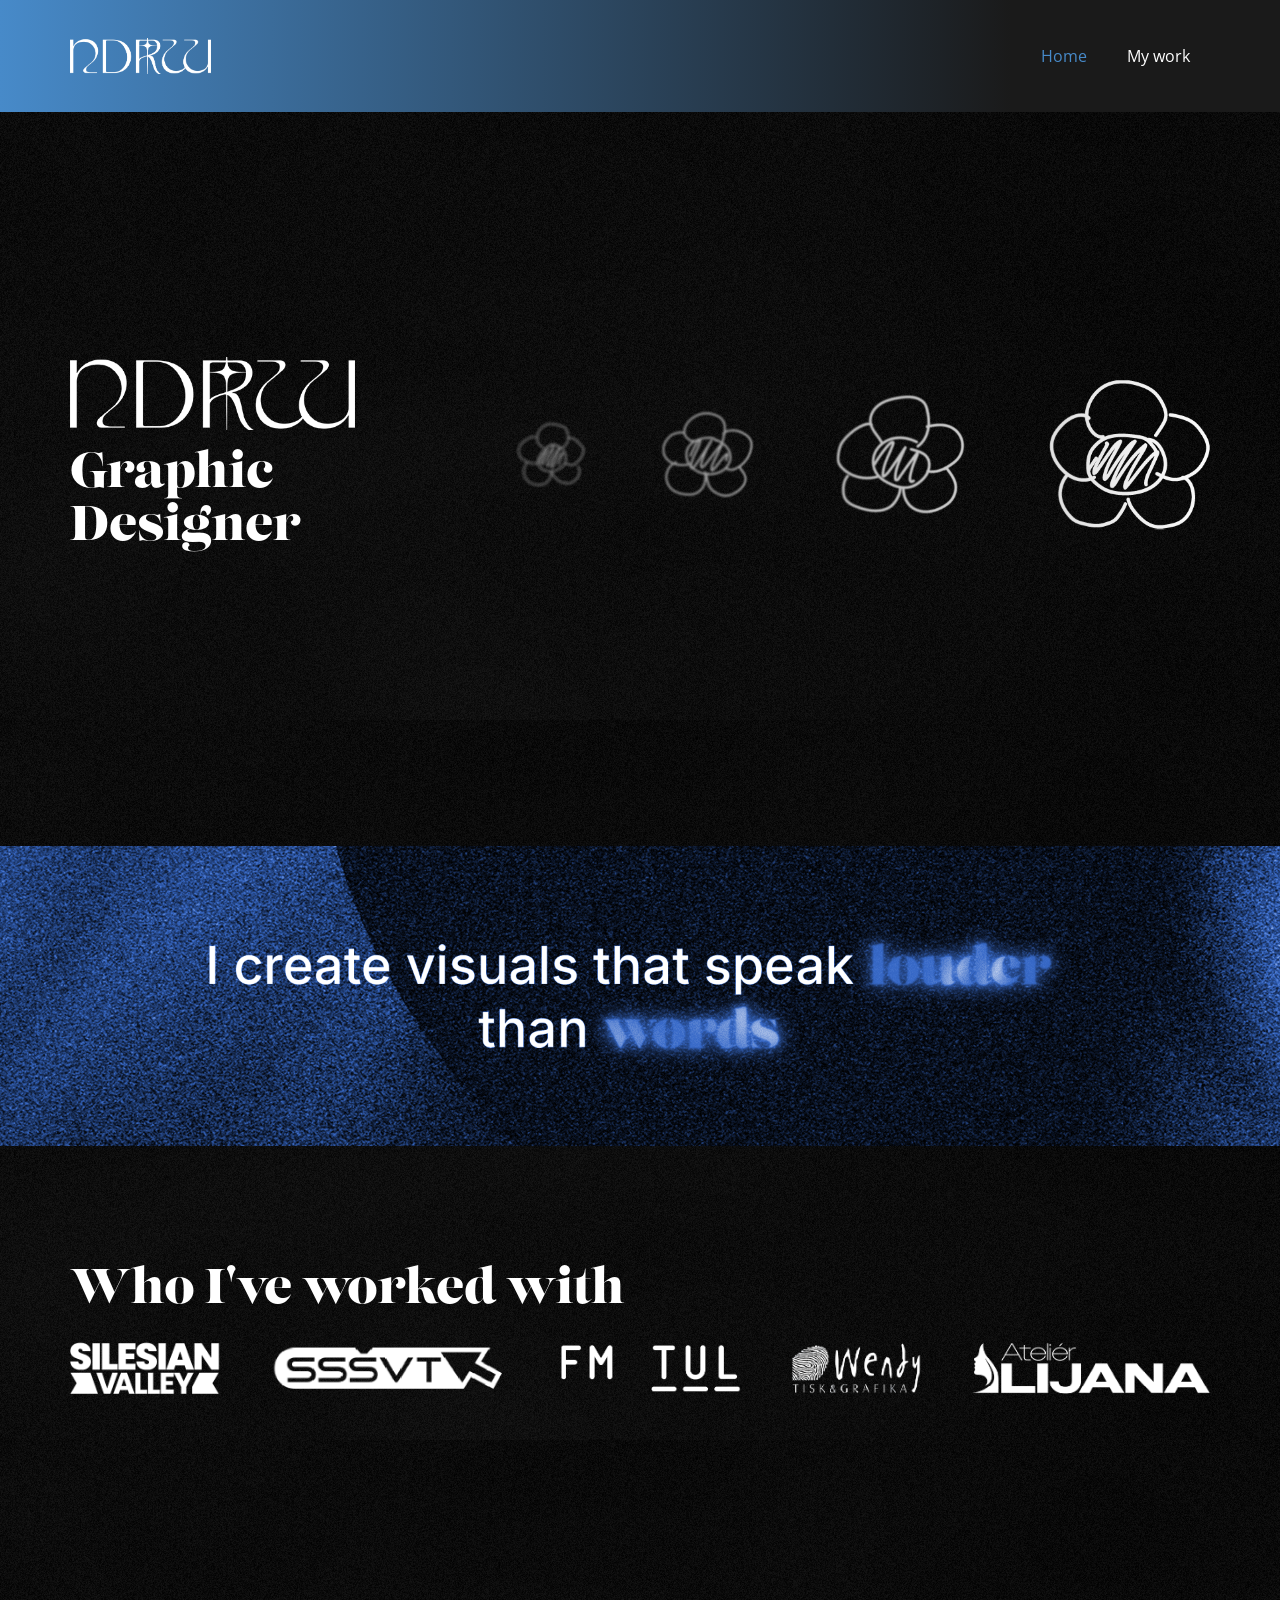
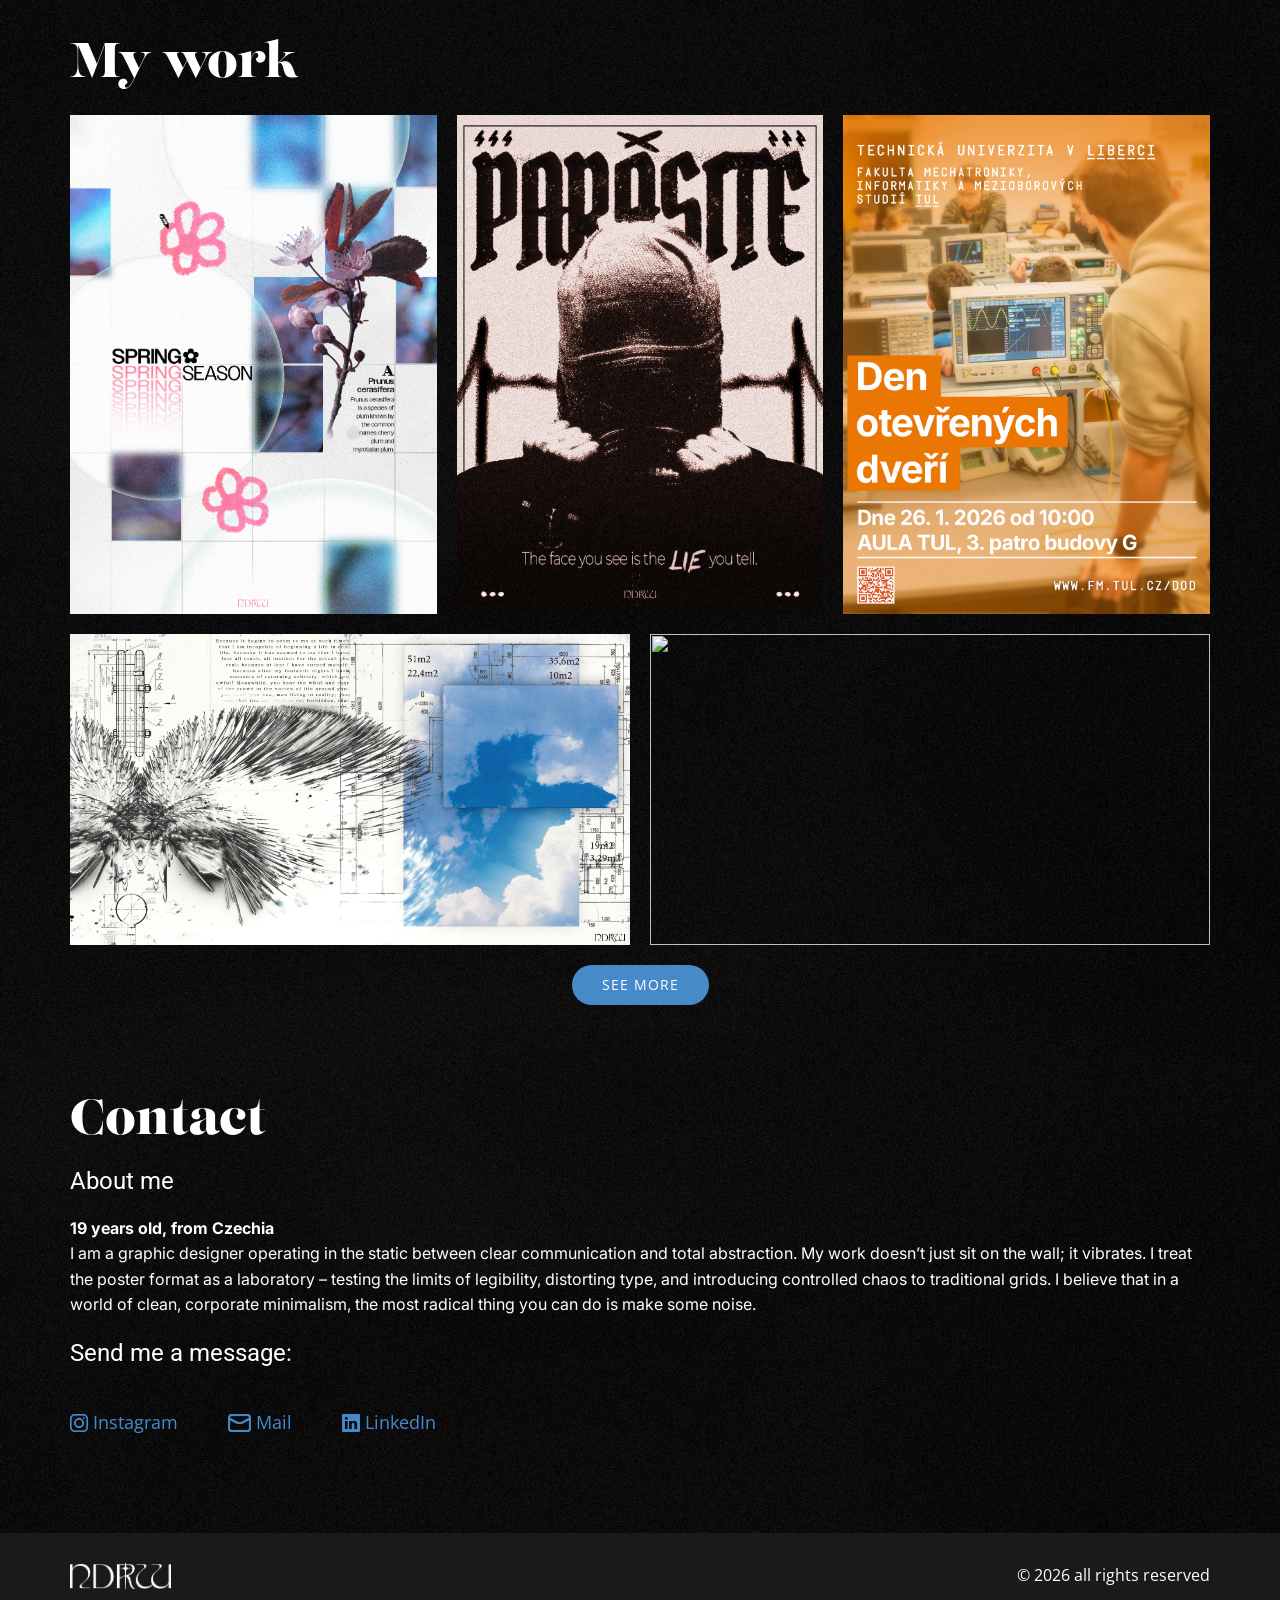
==== index.html @ bcb93b15 "Update gallery items to include hover effect" ====
<!DOCTYPE html>
<html style="font-size: 16px;" lang="en"><head>
    <meta name="viewport" content="width=device-width, initial-scale=1.0">
    <meta charset="utf-8">
    <meta name="keywords" content="GraphicDesigner, Who I&amp;apos;ve worked with, My work, Contact">
    <meta name="description" content="">
    <title>Home</title>
    <link rel="stylesheet" href="nicepage.css" media="screen">
<link rel="stylesheet" href="index.css" media="screen">
    <script class="u-script" type="text/javascript" src="jquery.js" defer=""></script>
    <script class="u-script" type="text/javascript" src="nicepage.js" defer=""></script>
    <meta name="generator" content="Nicepage 8.3.6, nicepage.com">
    
    
    
    
    
    
    <link id="u-page-google-font" rel="stylesheet" href="https://fonts.googleapis.com/css2?display=swap&amp;family=Roboto:ital,wght@0,100;0,200;0,300;0,400;0,500;0,600;0,700;0,800;0,900;1,100;1,200;1,300;1,400;1,500;1,600;1,700;1,800;1,900&amp;family=Open+Sans:ital,wght@0,300;0,400;0,500;0,600;0,700;0,800;1,300;1,400;1,500;1,600;1,700;1,800&amp;family=Inter:ital,wght@0,100;0,200;0,300;0,400;0,500;0,600;0,700;0,800;0,900;1,100;1,200;1,300;1,400;1,500;1,600;1,700;1,800;1,900">
    <script type="application/ld+json">{
		"@context": "http://schema.org",
		"@type": "Organization",
		"name": "portfolio",
		"logo": "images/1NDRW_WATERMARK_WHITE.png"
}</script>
    <meta name="theme-color" content="#478ac9">
    <meta property="og:title" content="Home">
    <meta property="og:type" content="website">
  <meta data-intl-tel-input-cdn-path="intlTelInput/"></head>
  <body data-home-page="Home.html" data-home-page-title="Home" data-path-to-root="./" data-include-products="false" class="u-body u-clearfix u-xl-mode" data-lang="en">
	  <div id="preloader">
  <div class="loader-content">
    <h2>Loading...</h2>
  </div>
</div>
	 <header class="u-clearfix u-gradient u-header u-header" id="header"><div class="u-clearfix u-sheet u-valign-middle-lg u-valign-middle-md u-valign-middle-sm u-valign-middle-xs u-sheet-1">
        <a href="../" class="u-image u-logo u-image-1" data-image-width="445" data-image-height="114">
          <img src="../images/1NDRW_WATERMARK_WHITE.png" class="u-logo-image u-logo-image-1">
        </a>
        <nav class="u-menu u-menu-one-level u-offcanvas u-menu-1" role="navigation" aria-label="Menu navigation">
          <div class="menu-collapse" style="font-size: 1rem; letter-spacing: 0px;">
            <a class="u-button-style u-custom-left-right-menu-spacing u-custom-padding-bottom u-custom-text-color u-custom-text-hover-color u-custom-top-bottom-menu-spacing u-hamburger-link u-nav-link u-text-active-palette-1-base u-text-hover-palette-2-base" href="#" tabindex="-1" aria-label="Open menu" aria-controls="b1d8">
              <svg class="u-svg-link" viewBox="0 0 24 24"><use xlink:href="#menu-hamburger"></use></svg>
              <svg class="u-svg-content" version="1.1" id="menu-hamburger" viewBox="0 0 16 16" x="0px" y="0px" xmlns:xlink="http://www.w3.org/1999/xlink" xmlns="http://www.w3.org/2000/svg"><g><rect y="1" width="16" height="2"></rect><rect y="7" width="16" height="2"></rect><rect y="13" width="16" height="2"></rect>
</g></svg>
            </a>
          </div>
          <div class="u-custom-menu u-nav-container">
            <ul class="u-nav u-unstyled u-nav-1" role="menubar"><li role="none" class="u-nav-item"><a role="menuitem" class="u-button-style u-nav-link u-text-active-palette-1-base u-text-body-alt-color u-text-hover-palette-1-base u-nav-link-2" href="../">Home</a>
</li><li role="none" class="u-nav-item"><a role="menuitem" class="u-button-style u-nav-link u-text-active-palette-1-base u-text-body-alt-color u-text-hover-palette-1-base u-nav-link-2" href="../my-work/">My work</a>
</li></ul>
          </div>
          <div class="u-custom-menu u-nav-container-collapse" id="b1d8" role="region" aria-label="Menu panel">
            <div class="u-black u-container-style u-inner-container-layout u-opacity u-opacity-95 u-sidenav">
              <div class="u-inner-container-layout u-sidenav-overflow">
                <div class="u-menu-close" tabindex="-1" aria-label="Close menu"></div>
                <ul class="u-align-center u-nav u-popupmenu-items u-unstyled u-nav-2" role="menubar"><li role="none" class="u-nav-item"><a role="menuitem" class="u-button-style u-nav-link" href="../">Home</a>
</li><li role="none" class="u-nav-item"><a role="menuitem" class="u-button-style u-nav-link" href="../my-work/">My work</a>
</li></ul>
              </div>
            </div>
            <div class="u-black u-menu-overlay u-opacity u-opacity-70"></div>
          </div>
        </nav>
      </div></header>
    <section class="u-clearfix u-image u-section-1" id="block-1">
      <div class="u-clearfix u-group-elements u-image u-image-1" data-image-width="1920" data-image-height="400">
        <div class="u-clearfix u-group-elements u-group-elements-2">
          <img class="u-expanded-width u-image u-image-contain u-image-default u-image-2" src="images/1NDRW_WATERMARK_WHITE.png" alt="" data-image-width="445" data-image-height="114">
          <h2 class="u-custom-font u-text u-text-body-alt-color u-text-default u-text-1">Graphic<br>Designer
          </h2>
        </div>
      </div>
      <img class="u-expanded-width u-image u-image-default u-image-3" src="images/banner1.png" alt="" data-image-width="1920" data-image-height="1080">
    </section>
    <section class="u-clearfix u-image u-section-2" id="block-2" data-image-width="1920" data-image-height="1080">
      <div class="u-clearfix u-sheet u-valign-middle-xl u-sheet-1">
        <h2 class="u-custom-font u-text u-text-body-alt-color u-text-default u-text-1">Who I've worked with</h2>
        <img class="u-expanded-width u-image u-image-contain u-image-default u-image-1" src="images/Asset12x.png" alt="" data-image-width="2597" data-image-height="258">
      </div>
    </section>
 <section class="u-clearfix u-image u-section-3" id="block-3" data-image-width="1920" data-image-height="1080">
      <div class="u-clearfix u-sheet u-sheet-1">
        <h2 class="u-custom-font u-text u-text-body-alt-color u-text-default u-text-1">My work</h2>
        <div class="u-expanded-width u-gallery u-layout-grid u-lightbox u-no-transition u-show-text-none u-gallery-1">
          <div class="u-gallery-inner u-gallery-inner-1">
            <div class="u-gallery-item">
              <div class="u-back-slide" data-image-width="1080" data-image-height="1440">
                <img class="u-back-image u-expanded hover-darken" src="images/10.png">
              </div>
              <div class="u-over-slide u-shading u-over-slide-1"></div>
            </div>
            <div class="u-gallery-item">
              <div class="u-back-slide" data-image-width="1080" data-image-height="1440">
                <img class="u-back-image u-expanded hover-darken" src="images/parasiteV7.png">
              </div>
              <div class="u-over-slide u-shading u-over-slide-2"></div>
            </div>
            <div class="u-gallery-item">
              <div class="u-back-slide" data-image-width="1080" data-image-height="1440">
                <img class="u-back-image u-expanded hover-darken" src="images/pozvanka1_FINAL.png">
              </div>
              <div class="u-over-slide u-shading u-over-slide-3"></div>
            </div>
          </div>
        </div>
        <div class="u-expanded-width u-gallery u-layout-grid u-lightbox u-no-transition u-show-text-none u-gallery-2">
          <div class="u-gallery-inner u-gallery-inner-2">
            <div class="u-gallery-item">
              <div class="u-back-slide" data-image-width="1920" data-image-height="1080">
                <img class="u-back-image u-expanded hover-darken" src="images/form2.png">
              </div>
              <div class="u-over-slide u-shading u-over-slide-4"></div>
            </div>
            <div class="u-gallery-item">
              <div class="u-back-slide" data-image-width="1920" data-image-height="1080">
                <img class="u-back-image u-expanded hover-darken" src="images/form1.png">
              </div>
              <div class="u-over-slide u-shading u-over-slide-5"></div>
            </div>
          </div>
        </div>
        <a href="my-work/My-work.html" data-page-id="85564032" class="u-border-none u-btn u-btn-round u-button-style u-hover-feature u-hover-palette-1-base u-radius u-btn-1" title="My work">See more </a>
      </div>
      
    </section>
    <section class="u-clearfix u-image u-section-4" id="block-4" data-image-width="1920" data-image-height="1080">
      <div class="u-clearfix u-sheet u-sheet-1">
        <h2 class="u-custom-font u-text u-text-body-alt-color u-text-default u-text-1">Contact</h2>
        <h4 class="u-text u-text-body-alt-color u-text-default u-text-2">About me</h4>
        <p class="u-custom-font u-text u-text-body-alt-color u-text-3"><span style="font-weight: 700;"> 19 years old, from Czechia</span>
          <br>I am a graphic designer 
operating in the static between clear communication and total 
abstraction. My work doesn’t just sit on the wall; it vibrates. I treat 
the poster format as a laboratory – testing the limits of legibility, 
distorting type, and introducing controlled chaos to traditional grids. I
 believe that in a world of clean, corporate minimalism, the most 
radical thing you can do is make some noise. 
        </p>
<h4 class="u-text u-text-body-alt-color u-text-4">Send me a message:</h4>

<div class="contact-socials">
    <p class="u-hover-feature u-text u-text-palette-1-base u-text-5">
      <a class="u-active-none u-border-none u-btn u-button-link u-button-style u-hover-none u-none u-text-palette-1-base u-btn-1" href="https://www.instagram.com/ndrw_o7" target="_blank"><span class="u-file-icon u-icon u-icon-1"><img src="images/igHover.png" alt=""></span>&nbsp;Instagram</a>
    </p>
    <p class="u-hover-feature u-text u-text-palette-1-base u-text-6">
      <a class="u-active-none u-border-none u-btn u-button-link u-button-style u-hover-feature u-hover-none u-none u-text-palette-1-base u-btn-2" href="mailto:ndrw.chroma@gmail.com"><span class="u-file-icon u-icon u-icon-2"><img src="images/mailHover.png" alt=""></span>&nbsp;Mail</a>
    </p>
    <p class="u-hover-feature u-text u-text-palette-1-base u-text-7">
      <a class="u-active-none u-border-none u-btn u-button-link u-button-style u-hover-none u-none u-text-palette-1-base u-btn-3" href="https://www.linkedin.com/in/linekondrej" target="_blank"><span class="u-file-icon u-icon u-icon-3"><img src="images/linHover.png" alt=""></span>&nbsp;LinkedIn</a>
    </p>
</div>
      </div>
      
      
      
    </section>
    
    
    
    <footer class="u-align-center u-clearfix u-container-align-center u-footer u-grey-90 u-footer" id="footer"><div class="u-clearfix u-sheet u-sheet-1">
        <img class="u-image u-image-contain u-image-default u-image-1" src="images/1NDRW_WATERMARK_WHITE.png" alt="" data-image-width="445" data-image-height="114">
        <p class="u-align-right u-text u-text-default u-text-1"> © 2026 all rights reserved</p>
      </div></footer>
<script>
  document.body.classList.add('loading');

  function hidePreloader() {
    const preloader = document.getElementById('preloader');
    if (preloader) {
      preloader.style.opacity = '0';
      document.body.classList.remove('loading');
      setTimeout(() => {
        preloader.style.display = 'none';
      }, 800);
    }
  }

  window.addEventListener('load', hidePreloader);

  setTimeout(hidePreloader, 20000); 
</script>
</body></html>
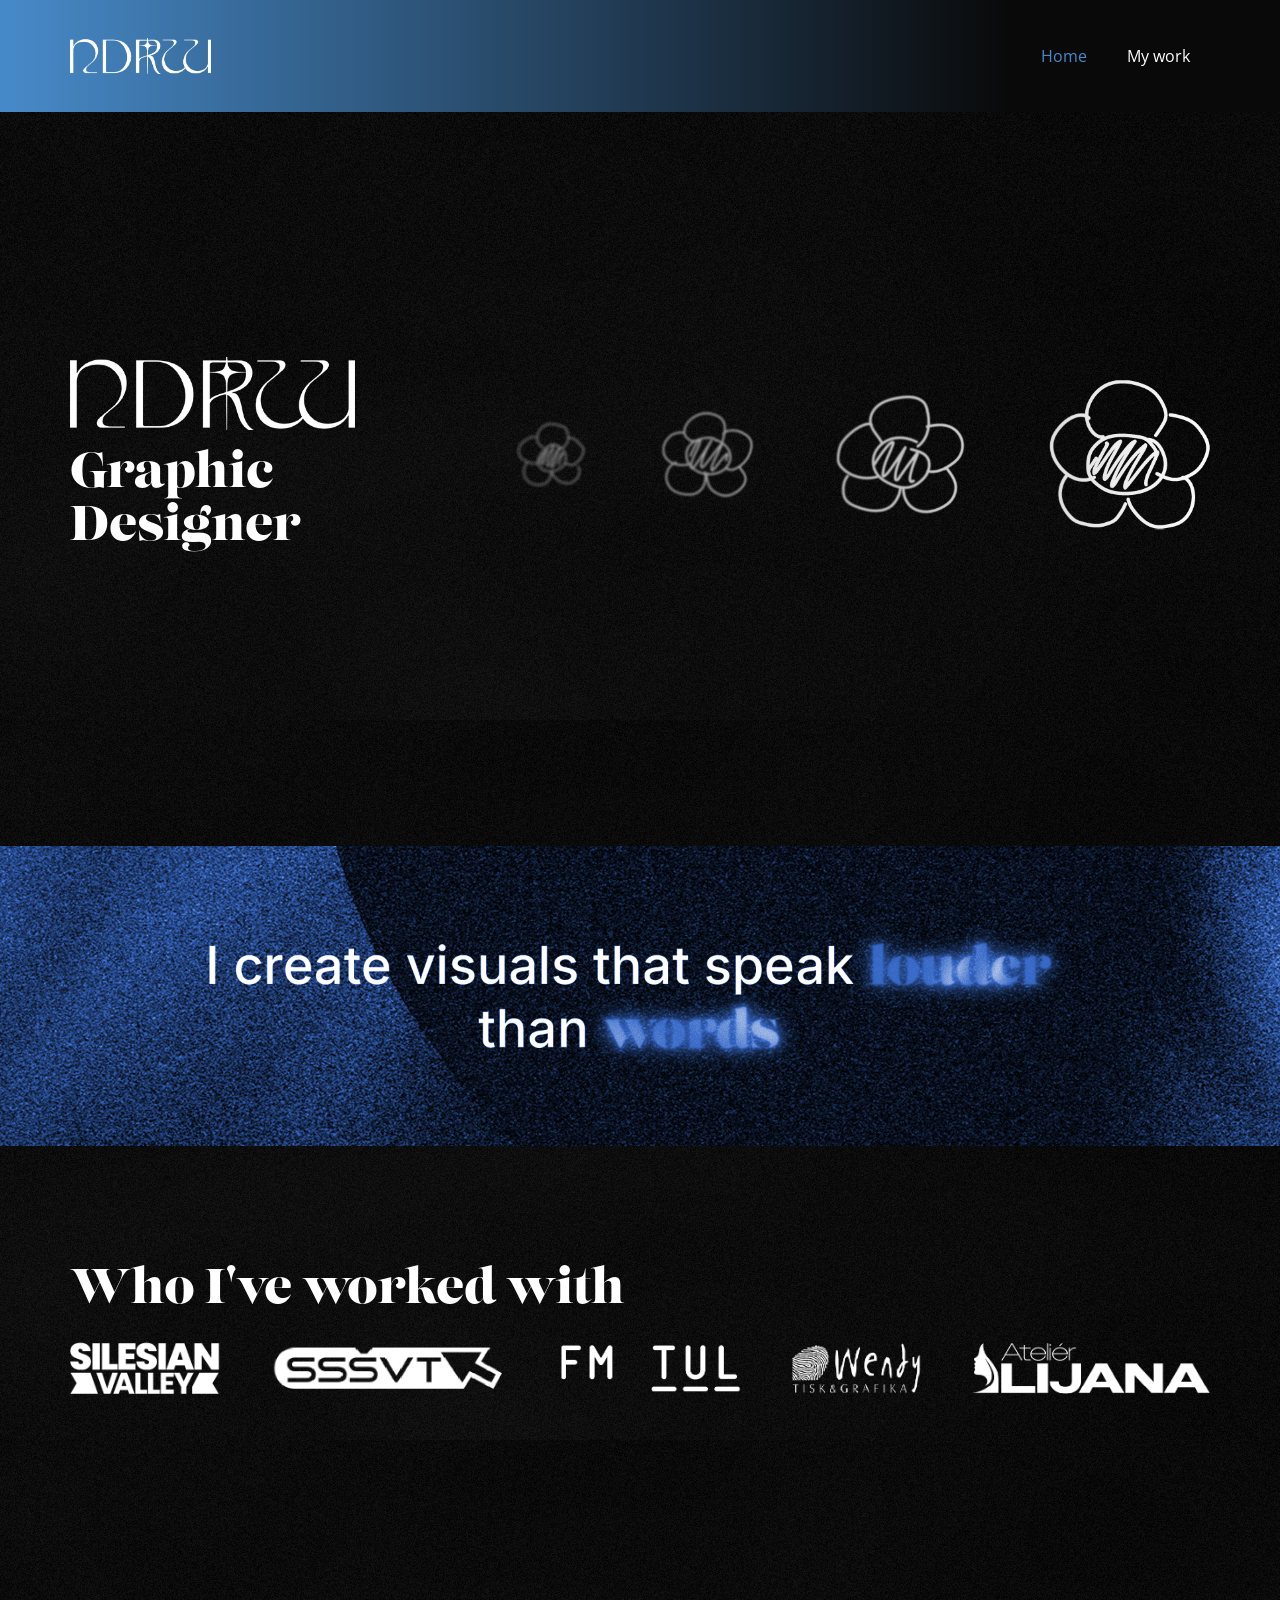
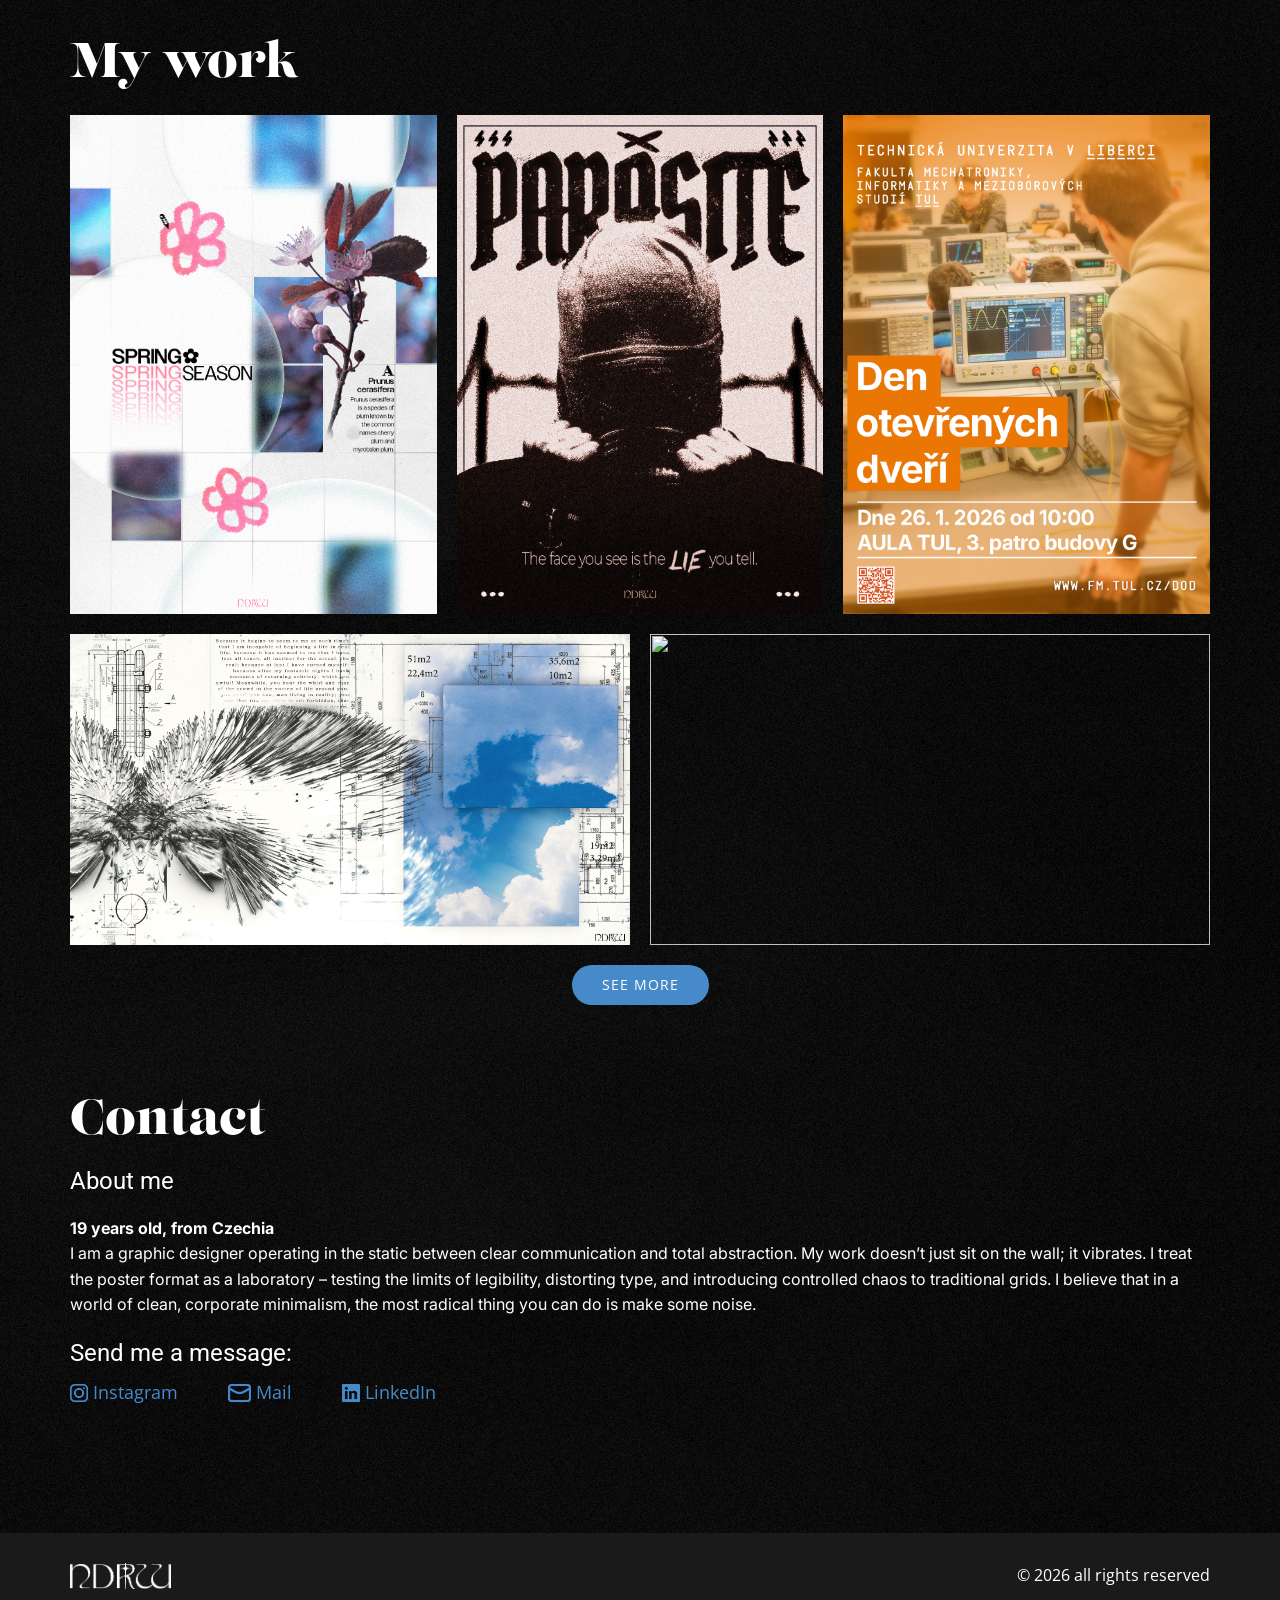
==== commit 82c1e593: "Update index.html" ====
--- a/index.html
+++ b/index.html
@@ -120,11 +120,11 @@
             </div>
           </div>
         </div>
-        <a href="my-work/My-work.html" data-page-id="85564032" class="u-border-none u-btn u-btn-round u-button-style u-hover-feature u-hover-palette-1-base u-radius u-btn-1" title="My work">See more </a>
+        <a href="/my-work" data-page-id="85564032" class="u-border-none u-btn u-btn-round u-button-style u-hover-feature u-hover-palette-1-base u-radius u-btn-1" title="My work">See more </a>
       </div>
       
     </section>
-    <section class="u-clearfix u-image u-section-4" id="block-4" data-image-width="1920" data-image-height="1080">
+    <section class="u-clearfix u-image u-section-4 contact" id="block-4" data-image-width="1920" data-image-height="1080">
       <div class="u-clearfix u-sheet u-sheet-1">
         <h2 class="u-custom-font u-text u-text-body-alt-color u-text-default u-text-1">Contact</h2>
         <h4 class="u-text u-text-body-alt-color u-text-default u-text-2">About me</h4>
--- a/nicepage.css
+++ b/nicepage.css
@@ -15224,7 +15224,7 @@
 .u-svg-link {
   width: 100%;
   height: 100%;
-  fill: currentColor;
+  fill: #ffffff;
 }
 .u-svg-content {
   width: 0;
@@ -41414,7 +41414,7 @@
 li.active > a.u-button-style.u-text-palette-2-dark-3[class*="u-border-"],
 a.u-button-style.u-text-palette-2-dark-3,
 a.u-button-style.u-text-palette-2-dark-3[class*="u-border-"] {
-  color: #332929 !important;
+  color: #ffffff !important;
   
   
   
@@ -46238,7 +46238,7 @@
  .u-header {
   background-position: 50% 50%;
   background-repeat: no-repeat;
-  background-image: linear-gradient(to right, #478ac9, rgba(26, 26, 26, 1) 79%);
+  background-image: linear-gradient(to right, #478ac9, #090909 79%);
   background-size: cover;
 }
 
--- a/index.css
+++ b/index.css
@@ -58,7 +58,7 @@
   flex-direction: row;
   flex-wrap: wrap;
   gap: 50px !important;
-  margin-top: 40px !important;
+  margin-top: 10px !important;
   align-items: center;
 }
 
@@ -66,7 +66,12 @@
   .contact-socials {
     flex-direction: column !important;
     align-items: flex-start !important;
-    gap: 20px;
+    gap: 5px !important;
+    margin-top: 5px !important;
+  }
+
+  footer {
+    margin-top: 40px;
   }
 }
 
@@ -278,7 +283,6 @@
 
   .u-section-3 .u-gallery-2 {
     height: 256px;
-    margin-top: 444px;
   }
 
   .u-section-3 .u-btn-1 {
@@ -301,7 +305,6 @@
 
   .u-section-3 .u-gallery-2 {
     height: 784px;
-    margin-top: 802px;
   }
 
   .u-section-3 .u-gallery-inner-2 {
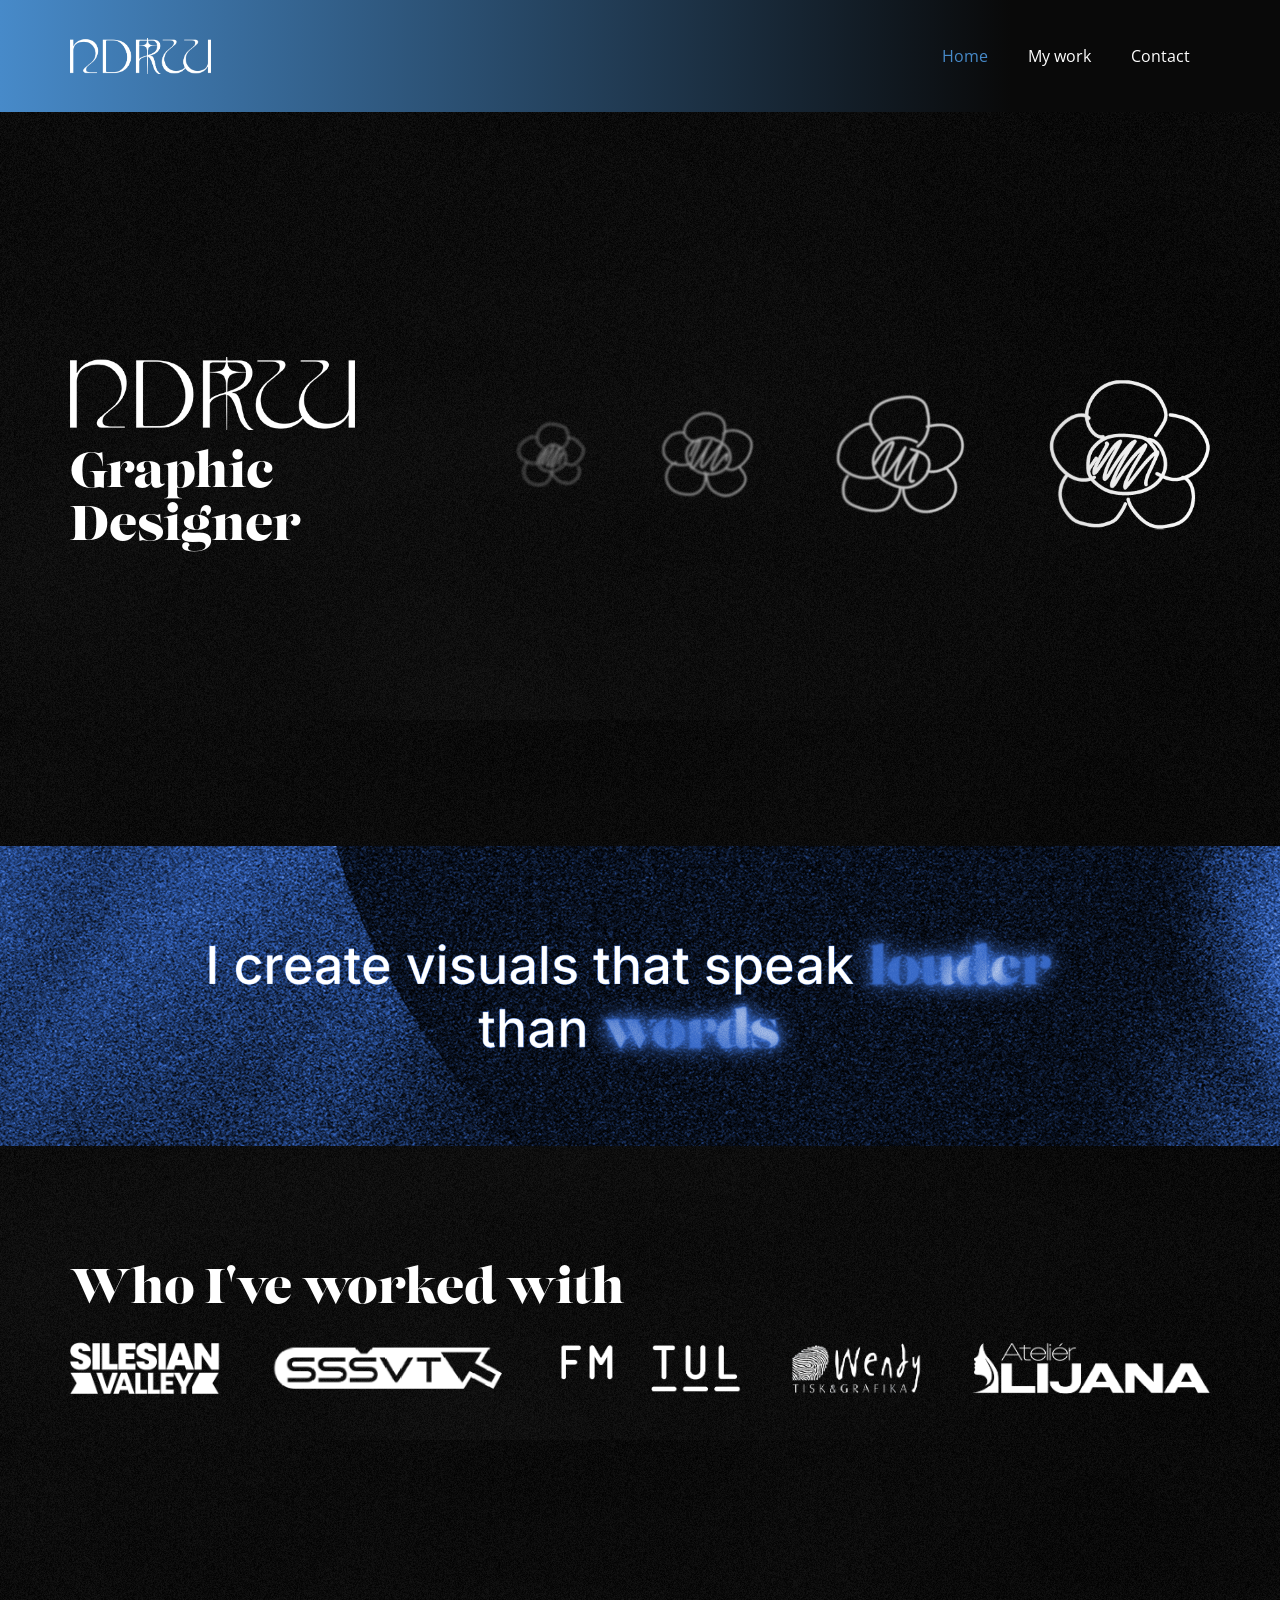
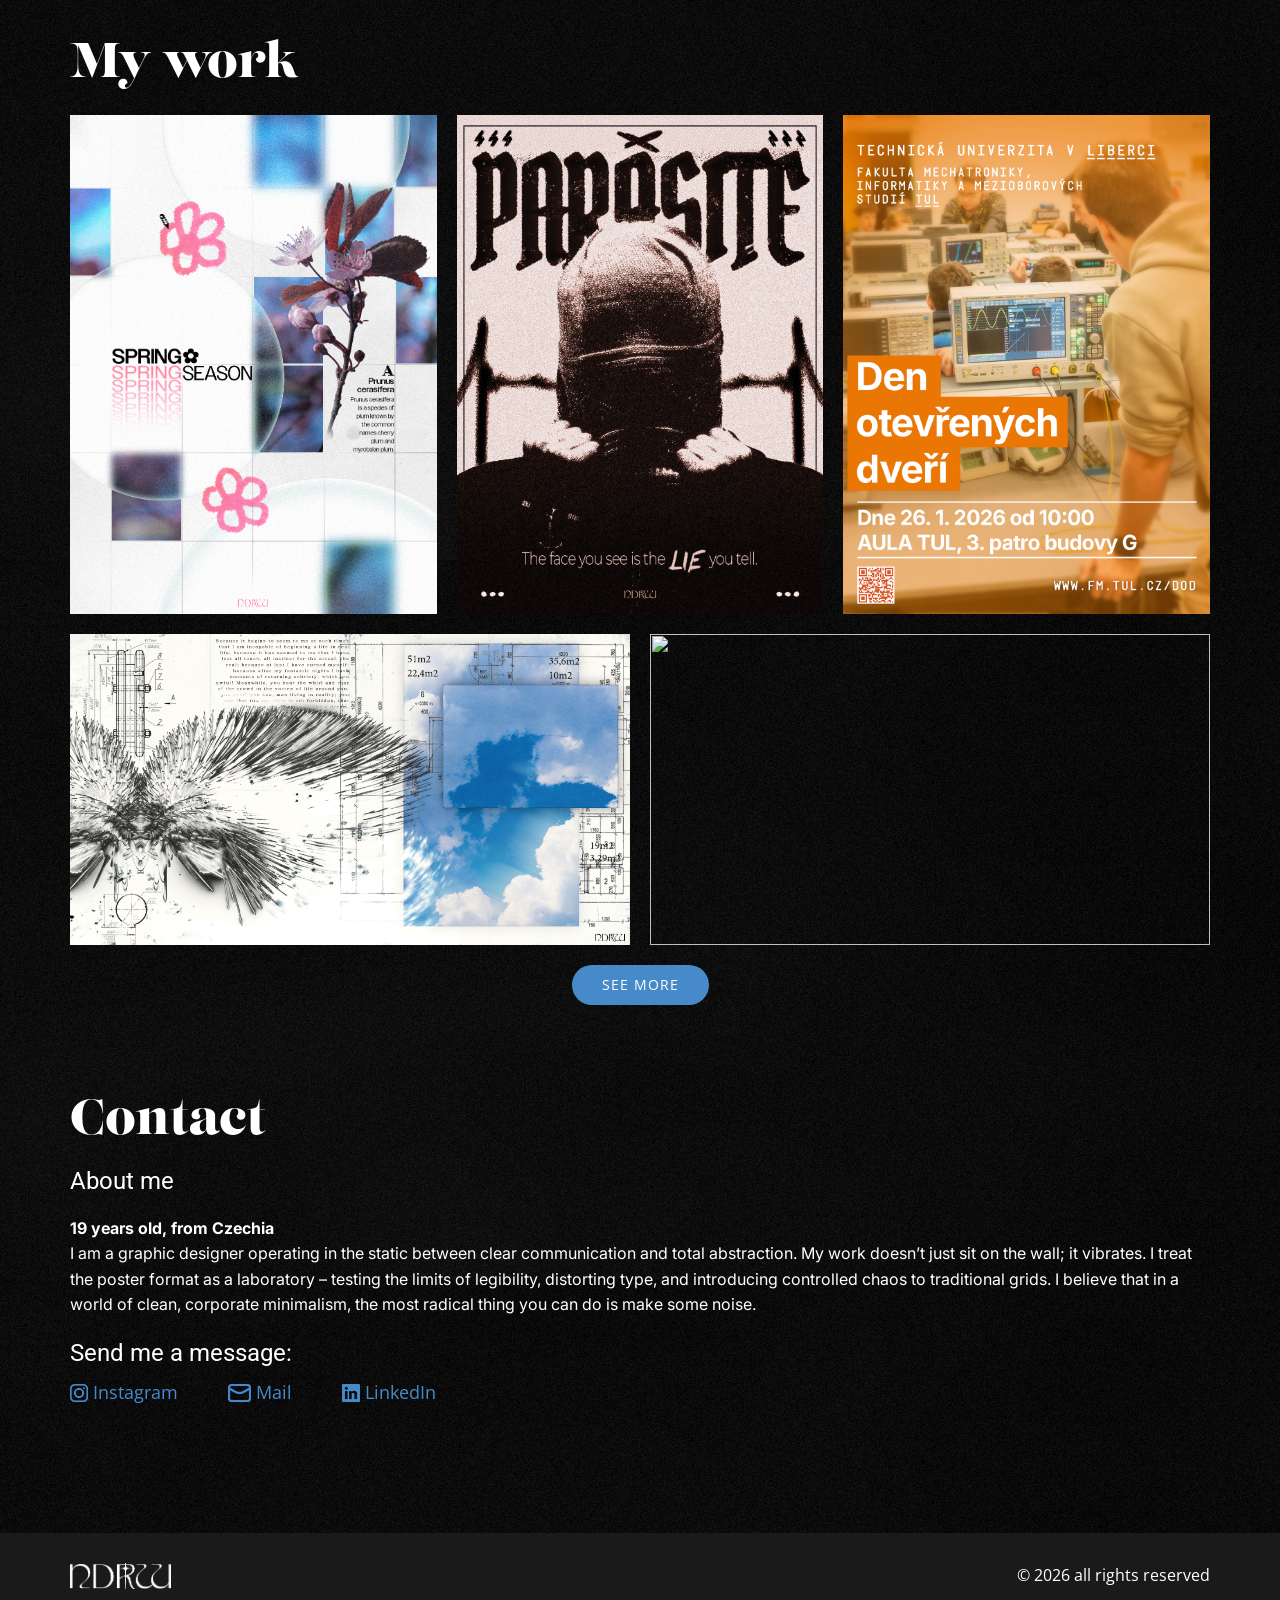
==== commit 88e173bd: "Add 'Contact' link to navigation menu" ====
--- a/index.html
+++ b/index.html
@@ -48,6 +48,7 @@
           <div class="u-custom-menu u-nav-container">
             <ul class="u-nav u-unstyled u-nav-1" role="menubar"><li role="none" class="u-nav-item"><a role="menuitem" class="u-button-style u-nav-link u-text-active-palette-1-base u-text-body-alt-color u-text-hover-palette-1-base u-nav-link-2" href="../">Home</a>
 </li><li role="none" class="u-nav-item"><a role="menuitem" class="u-button-style u-nav-link u-text-active-palette-1-base u-text-body-alt-color u-text-hover-palette-1-base u-nav-link-2" href="../my-work/">My work</a>
+</li><li role="none" class="u-nav-item"><a role="menuitem" class="u-button-style u-nav-link u-text-active-palette-1-base u-text-body-alt-color u-text-hover-palette-1-base u-nav-link-2" href="#contact">Contact</a>
 </li></ul>
           </div>
           <div class="u-custom-menu u-nav-container-collapse" id="b1d8" role="region" aria-label="Menu panel">
@@ -56,6 +57,7 @@
                 <div class="u-menu-close" tabindex="-1" aria-label="Close menu"></div>
                 <ul class="u-align-center u-nav u-popupmenu-items u-unstyled u-nav-2" role="menubar"><li role="none" class="u-nav-item"><a role="menuitem" class="u-button-style u-nav-link" href="../">Home</a>
 </li><li role="none" class="u-nav-item"><a role="menuitem" class="u-button-style u-nav-link" href="../my-work/">My work</a>
+</li><li role="none" class="u-nav-item"><a role="menuitem" class="u-button-style u-nav-link" href="#contact">Contact</a>
 </li></ul>
               </div>
             </div>
@@ -124,6 +126,7 @@
       </div>
       
     </section>
+	  <div id="contact"></div>
     <section class="u-clearfix u-image u-section-4 contact" id="block-4" data-image-width="1920" data-image-height="1080">
       <div class="u-clearfix u-sheet u-sheet-1">
         <h2 class="u-custom-font u-text u-text-body-alt-color u-text-default u-text-1">Contact</h2>
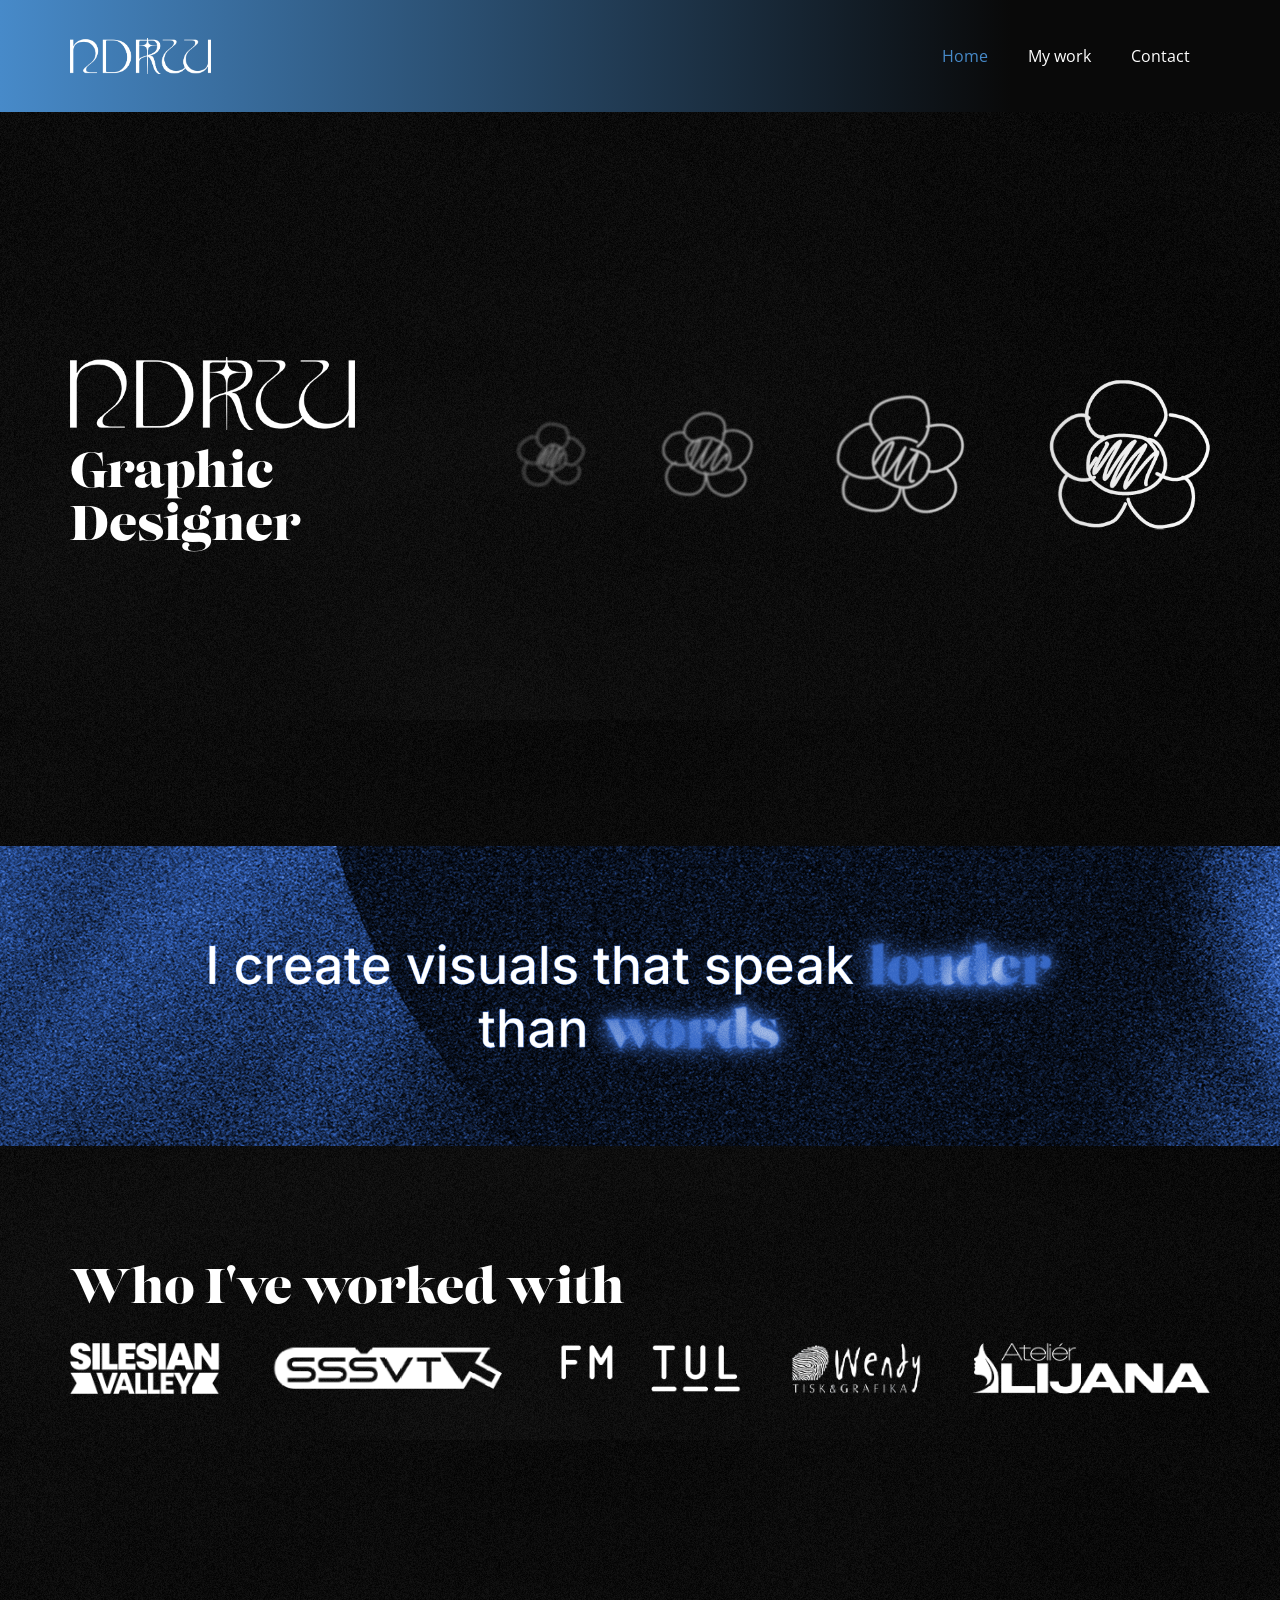
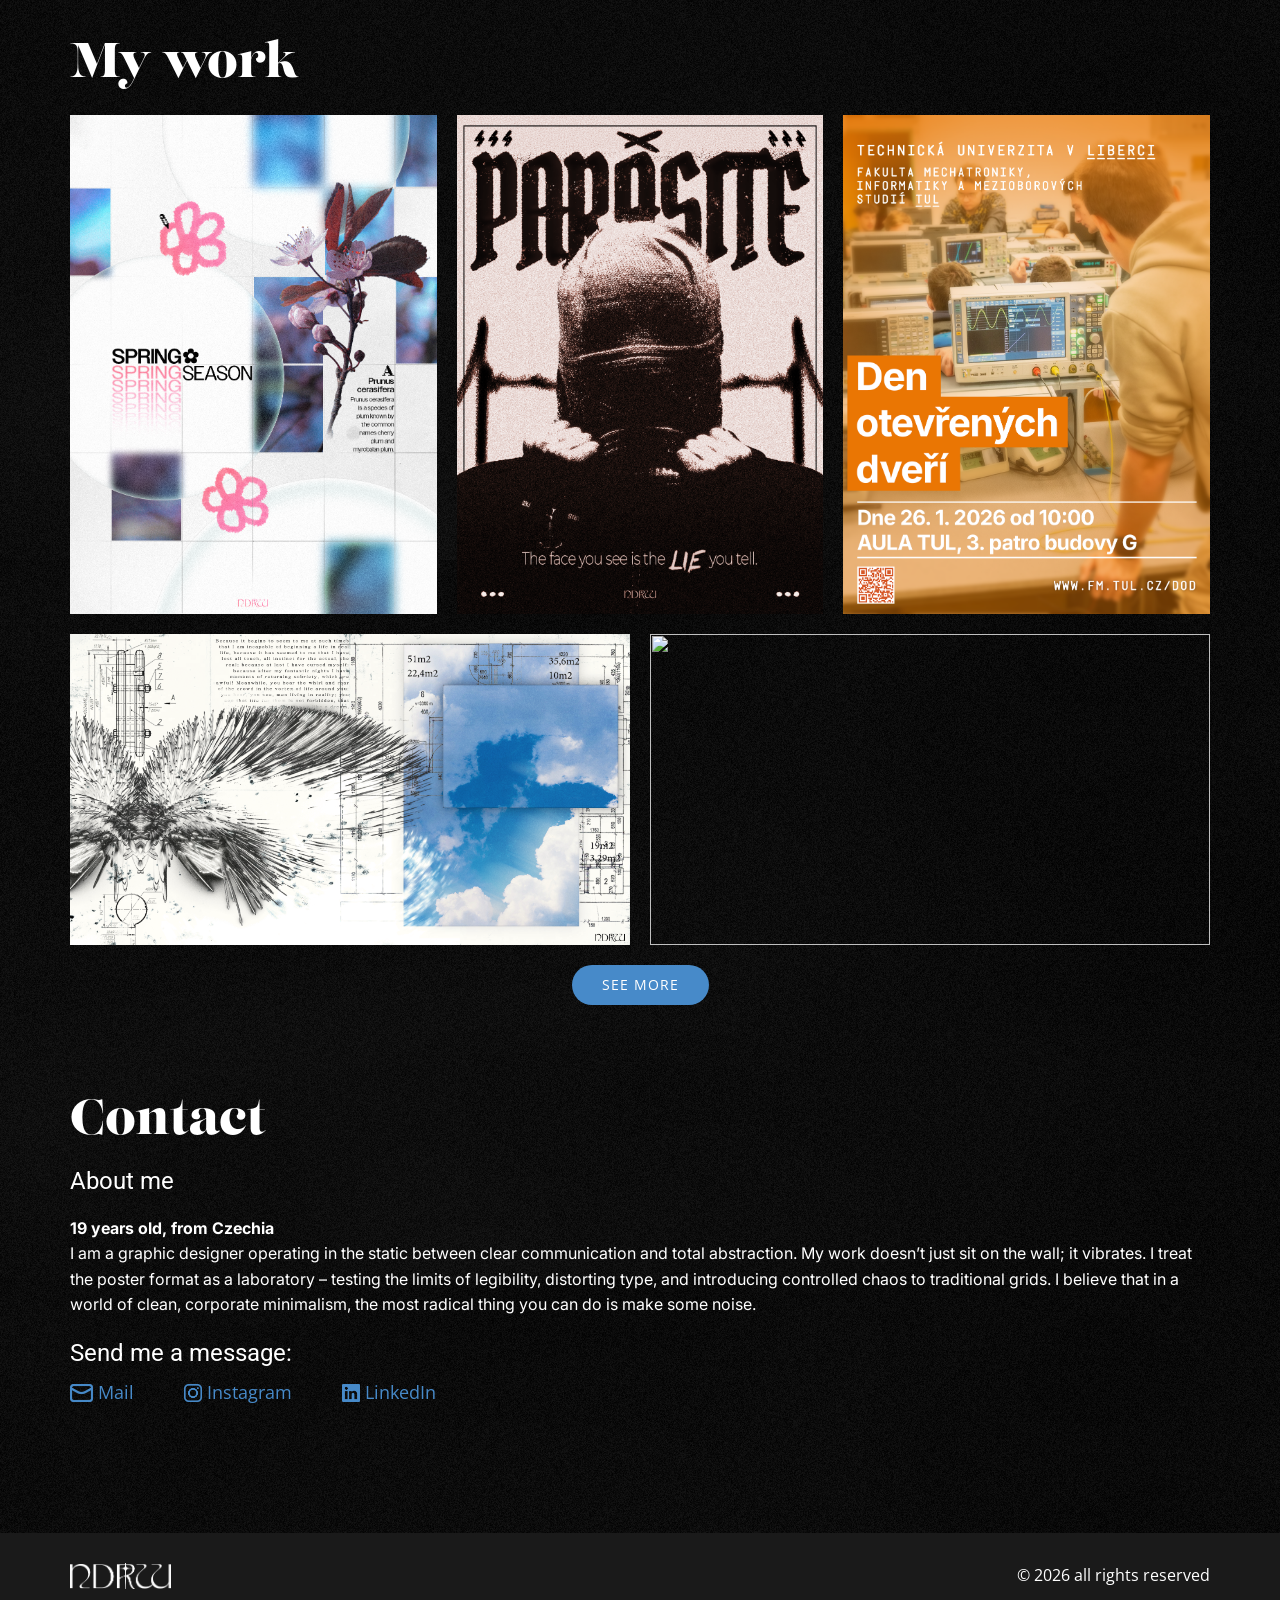
==== commit 6d5755c1: "Remove duplicate Mail link in contact section Removed duplicate Mail link from contact section." ====
--- a/index.html
+++ b/index.html
@@ -143,11 +143,11 @@
 <h4 class="u-text u-text-body-alt-color u-text-4">Send me a message:</h4>
 
 <div class="contact-socials">
+	    <p class="u-hover-feature u-text u-text-palette-1-base u-text-6">
+      <a class="u-active-none u-border-none u-btn u-button-link u-button-style u-hover-feature u-hover-none u-none u-text-palette-1-base u-btn-2" href="mailto:ndrw.chroma@gmail.com"><span class="u-file-icon u-icon u-icon-2"><img src="images/mailHover.png" alt=""></span>&nbsp;Mail</a>
+    </p>
     <p class="u-hover-feature u-text u-text-palette-1-base u-text-5">
       <a class="u-active-none u-border-none u-btn u-button-link u-button-style u-hover-none u-none u-text-palette-1-base u-btn-1" href="https://www.instagram.com/ndrw_o7" target="_blank"><span class="u-file-icon u-icon u-icon-1"><img src="images/igHover.png" alt=""></span>&nbsp;Instagram</a>
-    </p>
-    <p class="u-hover-feature u-text u-text-palette-1-base u-text-6">
-      <a class="u-active-none u-border-none u-btn u-button-link u-button-style u-hover-feature u-hover-none u-none u-text-palette-1-base u-btn-2" href="mailto:ndrw.chroma@gmail.com"><span class="u-file-icon u-icon u-icon-2"><img src="images/mailHover.png" alt=""></span>&nbsp;Mail</a>
     </p>
     <p class="u-hover-feature u-text u-text-palette-1-base u-text-7">
       <a class="u-active-none u-border-none u-btn u-button-link u-button-style u-hover-none u-none u-text-palette-1-base u-btn-3" href="https://www.linkedin.com/in/linekondrej" target="_blank"><span class="u-file-icon u-icon u-icon-3"><img src="images/linHover.png" alt=""></span>&nbsp;LinkedIn</a>
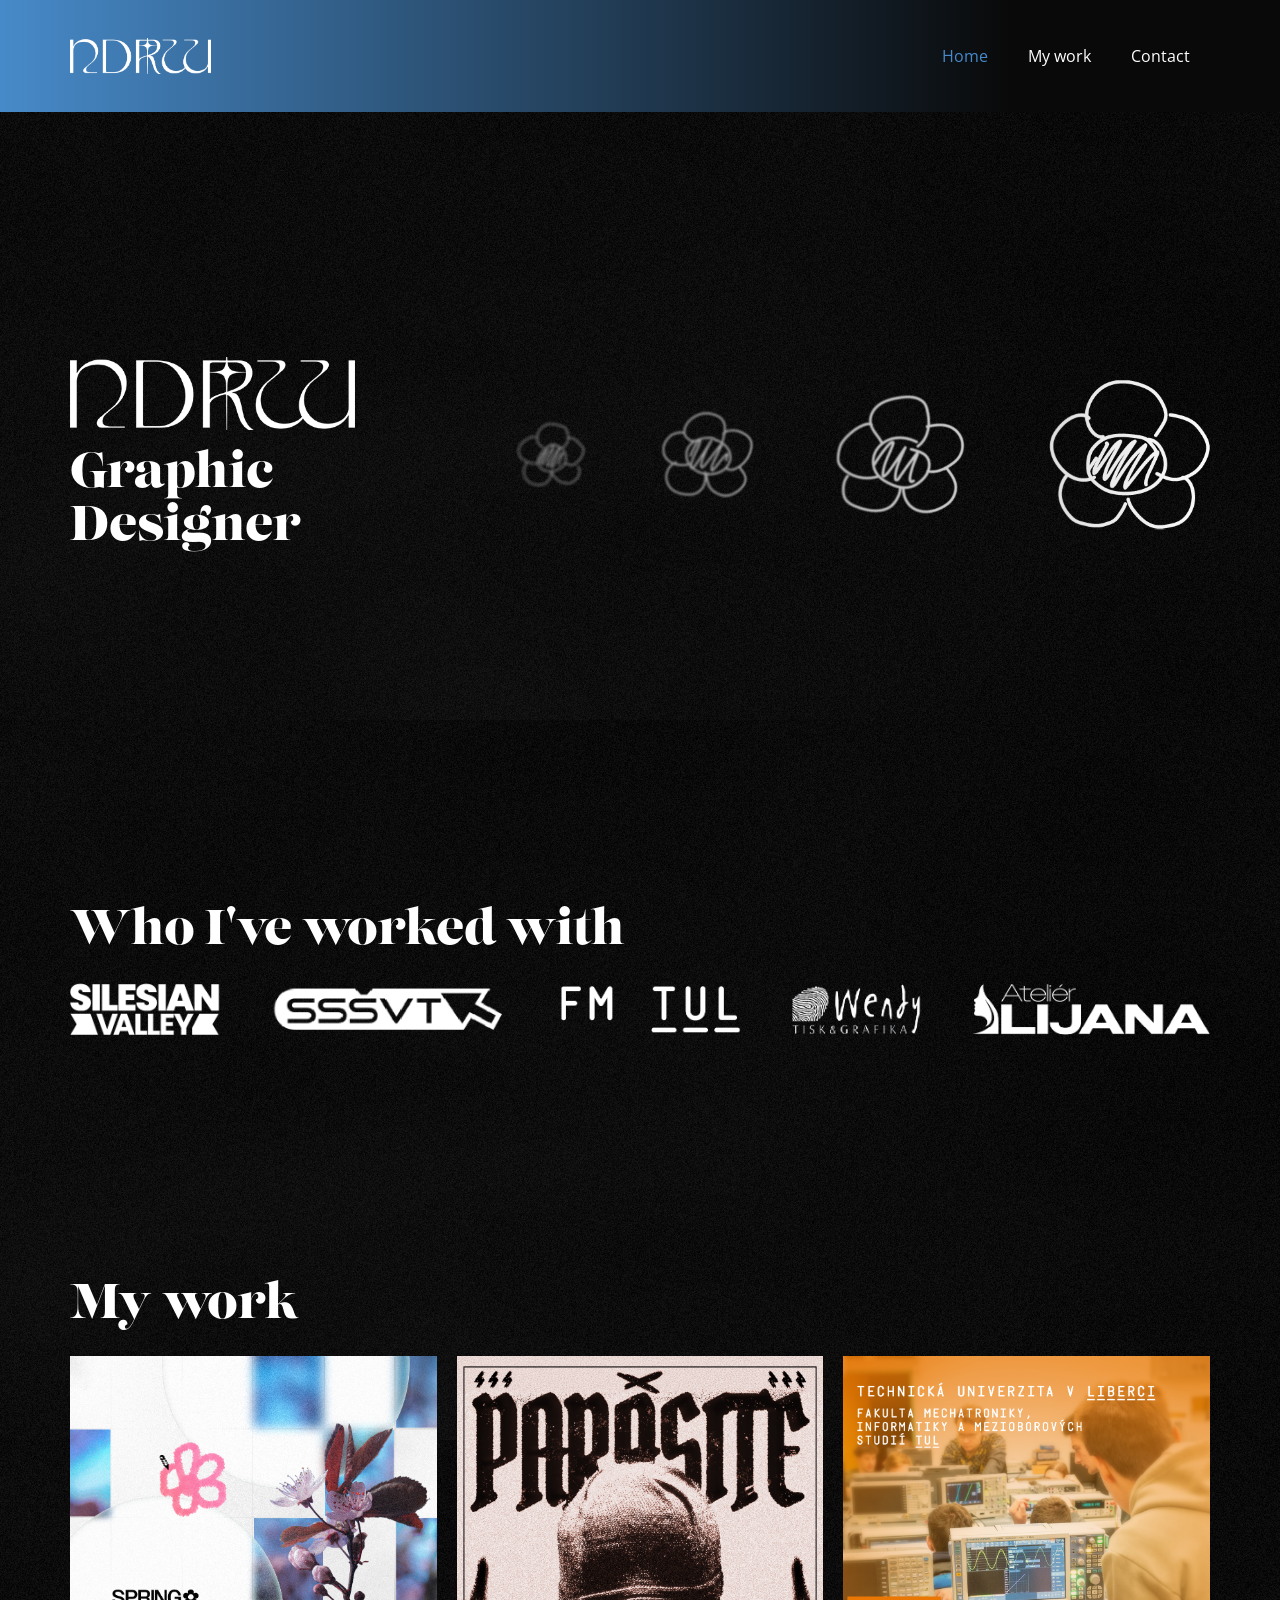
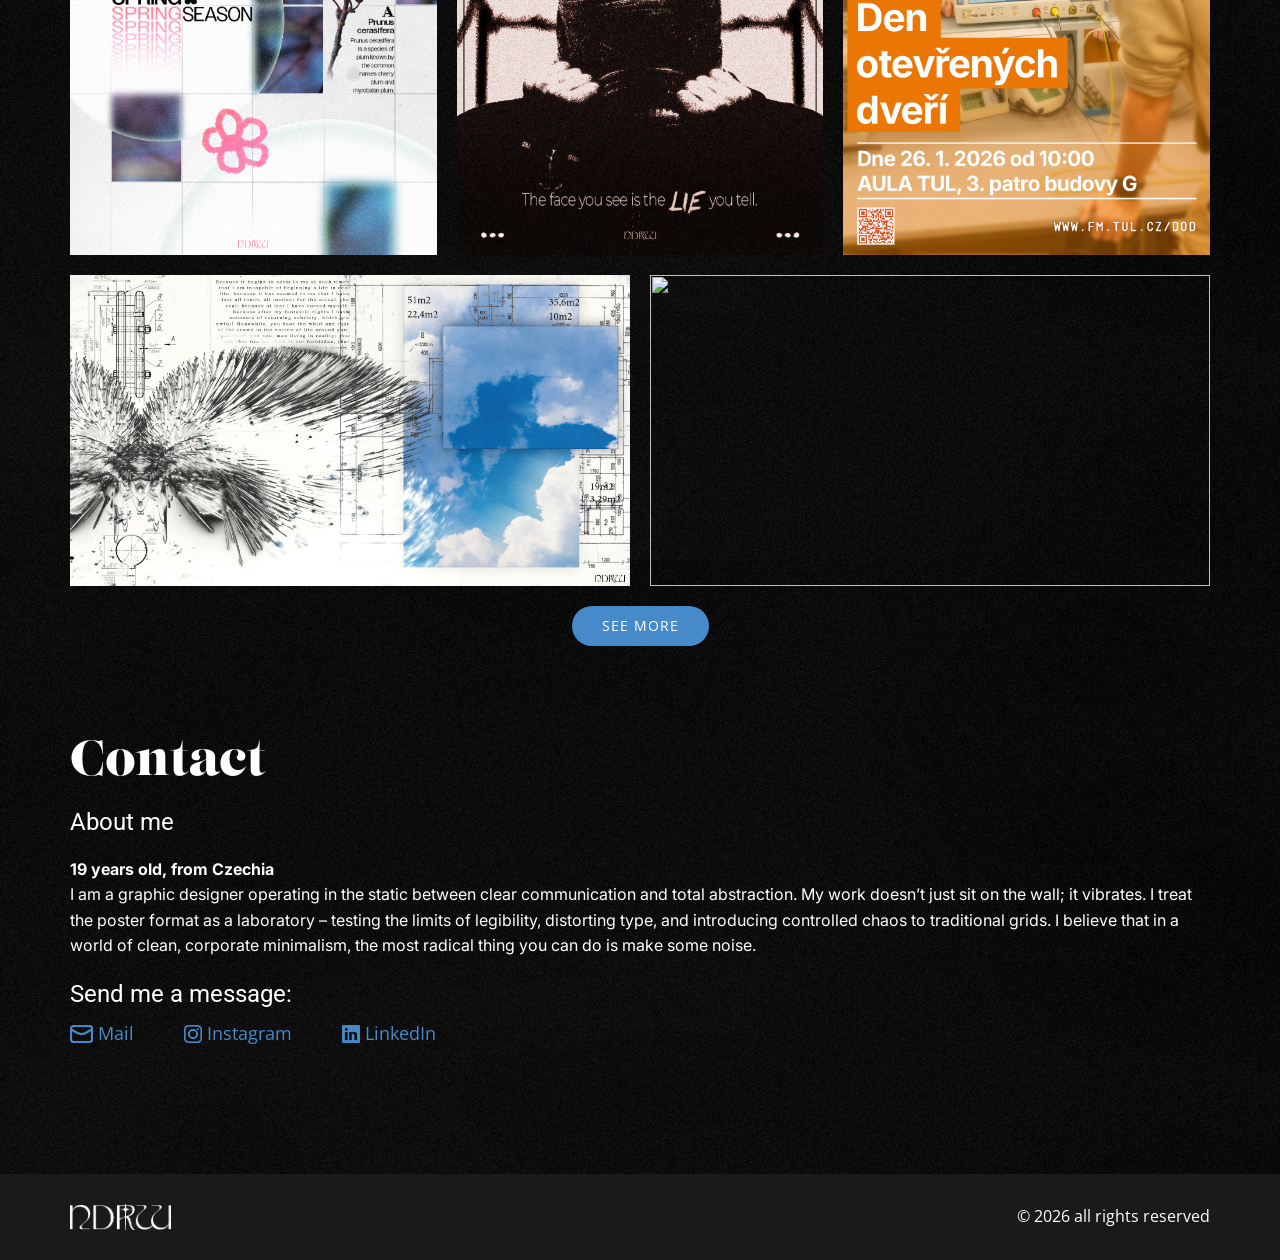
==== commit 75e718ec: "changes" ====
--- a/index.html
+++ b/index.html
@@ -73,7 +73,6 @@
           </h2>
         </div>
       </div>
-      <img class="u-expanded-width u-image u-image-default u-image-3" src="images/banner1.png" alt="" data-image-width="1920" data-image-height="1080">
     </section>
     <section class="u-clearfix u-image u-section-2" id="block-2" data-image-width="1920" data-image-height="1080">
       <div class="u-clearfix u-sheet u-valign-middle-xl u-sheet-1">
--- a/index.css
+++ b/index.css
@@ -81,6 +81,7 @@
   background-image: url("images/ffffff.png");
   background-size: cover;
   min-height: 1035px;
+  margin-bottom: 200px;
 }
 
 .u-section-1 .u-image-1 {
@@ -129,6 +130,12 @@
 
   .u-section-1 .u-image-3 {
     margin-top: 361px;
+  }
+}
+
+@media(min-width: 2000px) {
+  .u-section-1 .u-image-3 {
+    height: 500px;
   }
 }
 
@@ -482,6 +489,7 @@
   text-align: center;
   color: white;
   font-family: 'Inter', sans-serif;
+}
 
 body.loading {
   overflow: hidden;
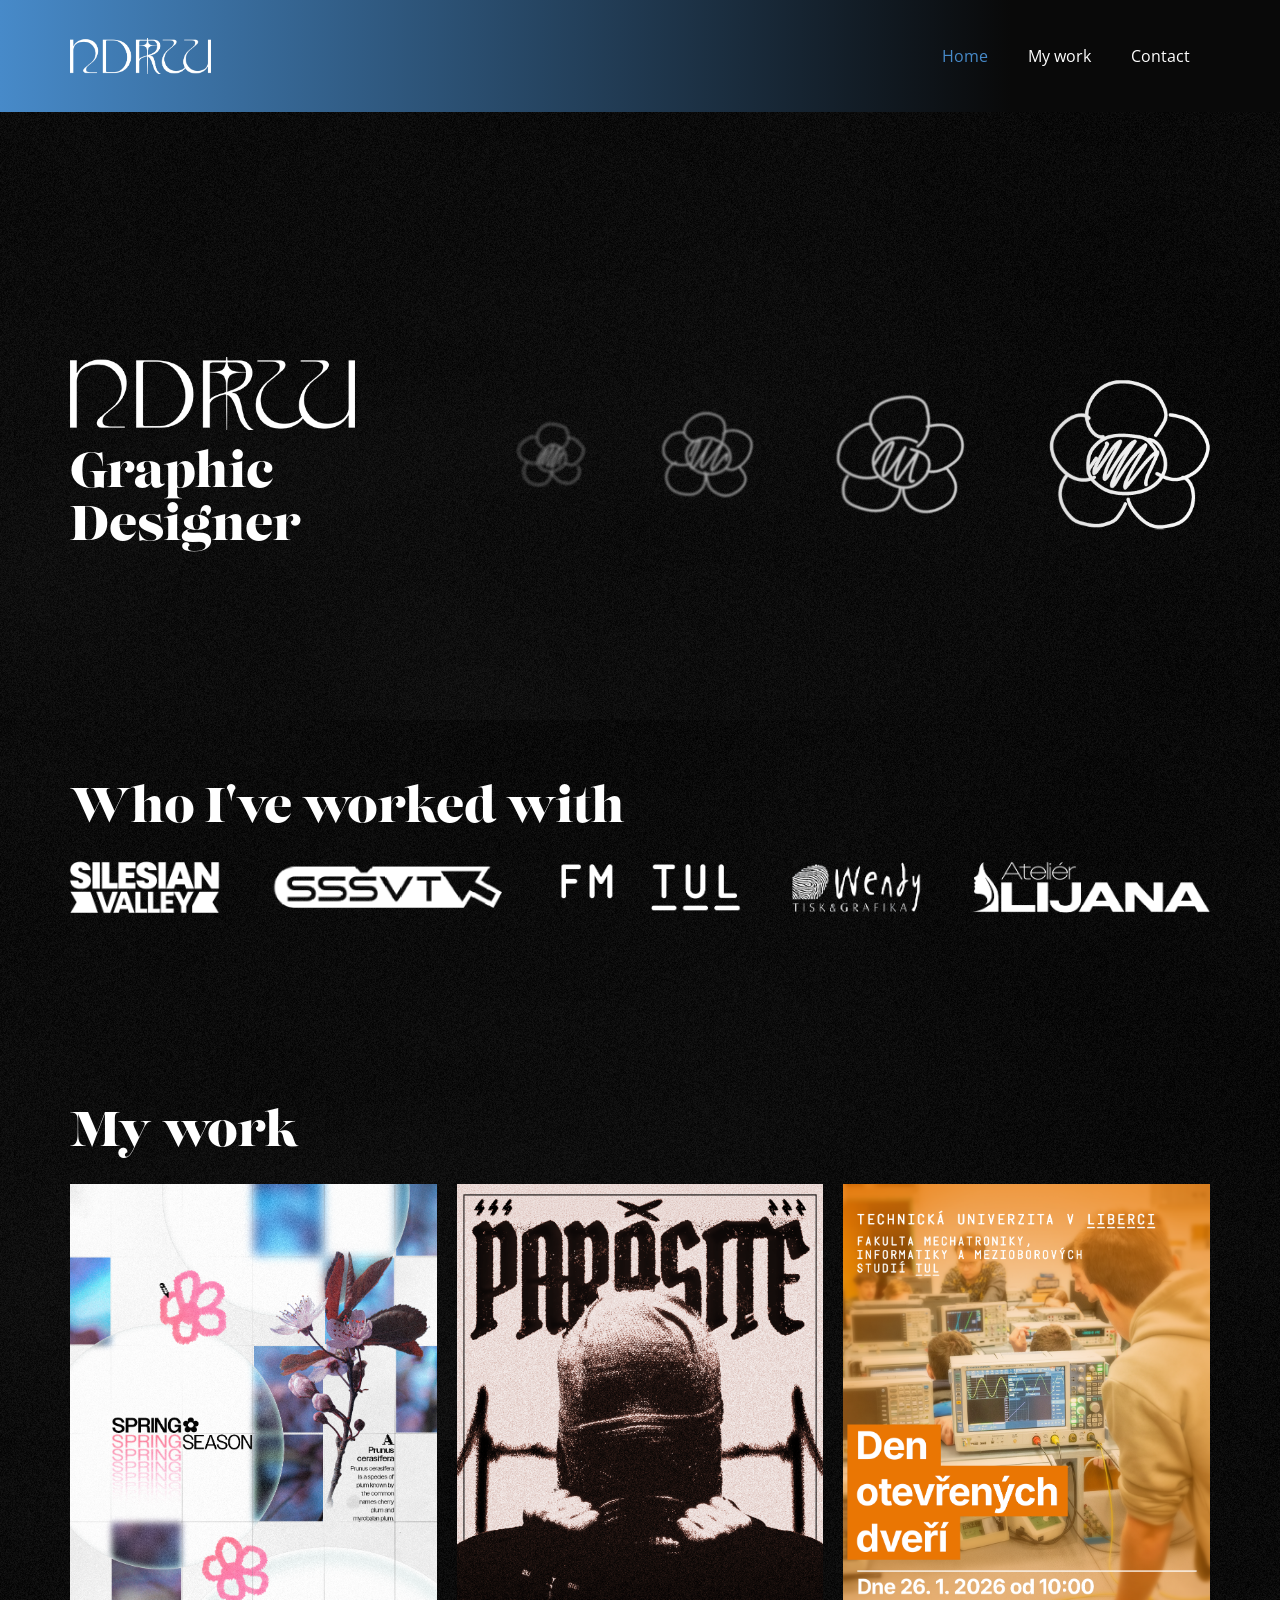
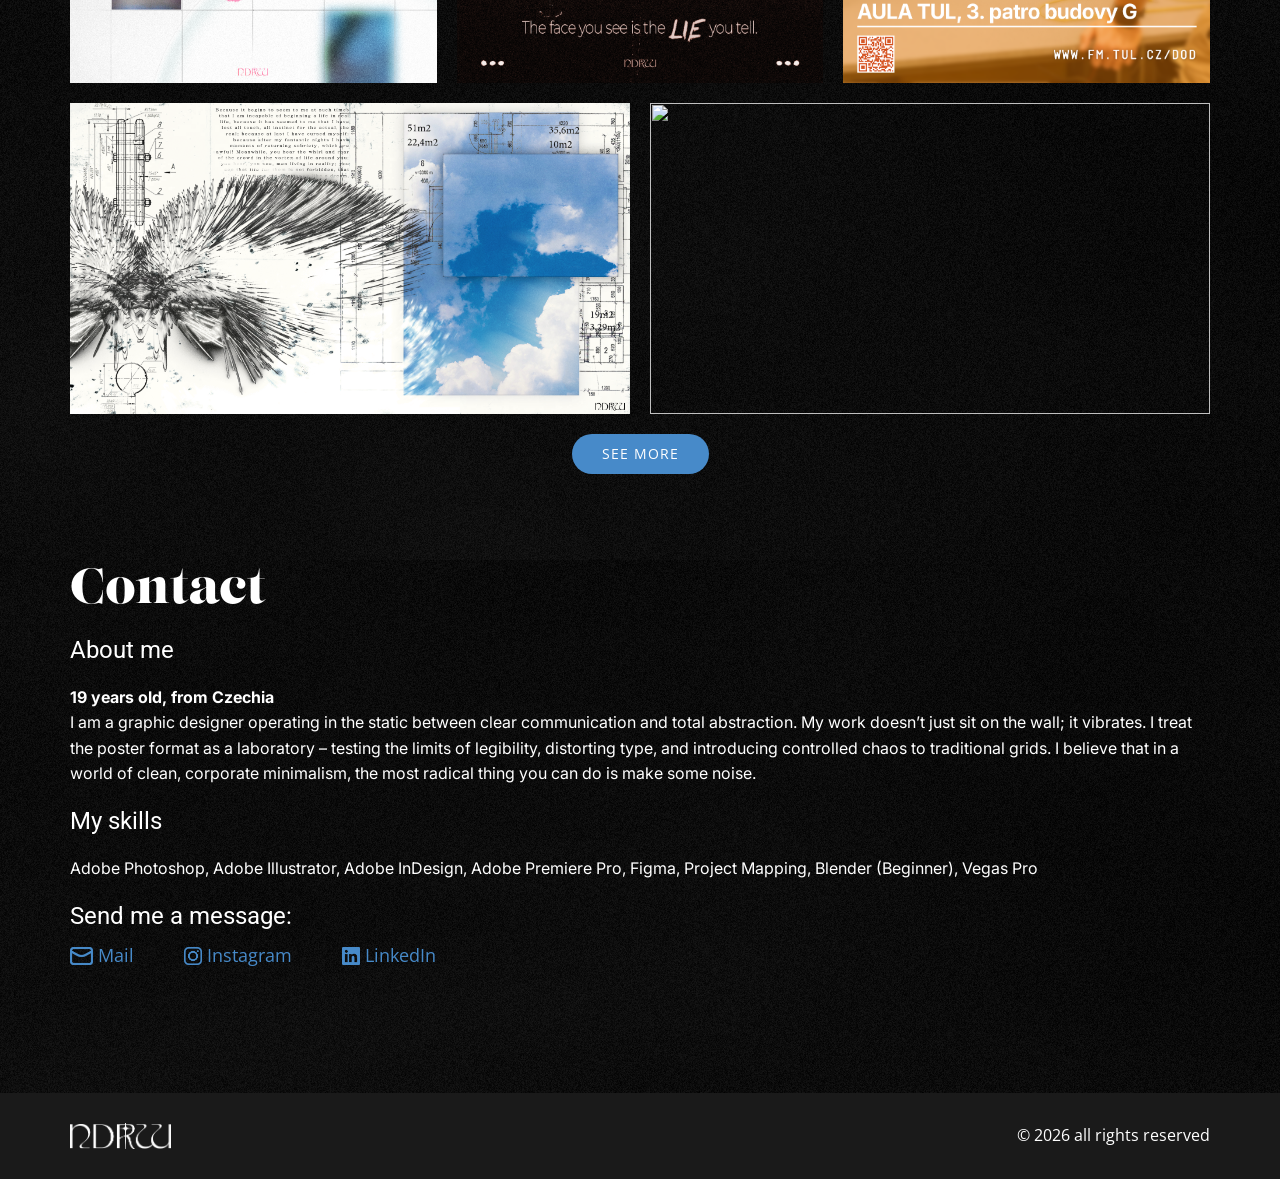
==== commit b17e7b0f: "updated home previews" ====
--- a/index.html
+++ b/index.html
@@ -139,6 +139,13 @@
  believe that in a world of clean, corporate minimalism, the most 
 radical thing you can do is make some noise. 
         </p>
+
+          <h4 class="u-text u-text-body-alt-color u-text-default u-text-2">My skills</h4>
+          <p class="u-custom-font u-text u-text-body-alt-color u-text-3">
+              Adobe Photoshop, Adobe Illustrator, Adobe InDesign,
+              Adobe Premiere Pro, Figma, Project Mapping, Blender (Beginner), Vegas Pro
+          </p>
+
 <h4 class="u-text u-text-body-alt-color u-text-4">Send me a message:</h4>
 
 <div class="contact-socials">
--- a/index.css
+++ b/index.css
@@ -81,7 +81,7 @@
   background-image: url("images/ffffff.png");
   background-size: cover;
   min-height: 1035px;
-  margin-bottom: 200px;
+  margin-bottom: 10%;
 }
 
 .u-section-1 .u-image-1 {
@@ -167,7 +167,7 @@
 }
 
 .u-section-2 .u-sheet-1 {
-  min-height: 400px;
+  min-height: 300px;
 }
 
 .u-section-2 .u-text-1 {
@@ -183,7 +183,7 @@
 
 @media (max-width: 1199px) {
   .u-section-2 .u-sheet-1 {
-    min-height: 330px;
+    min-height: 300px;
   }
 
   .u-section-2 .u-text-1 {
@@ -193,19 +193,19 @@
 
 @media (max-width: 991px) {
   .u-section-2 .u-sheet-1 {
-    min-height: 253px;
+    min-height: 200px;
   }
 }
 
 @media (max-width: 767px) {
   .u-section-2 .u-sheet-1 {
-    min-height: 190px;
+    min-height: 150px;
   }
 }
 
 @media (max-width: 575px) {
   .u-section-2 .u-sheet-1 {
-    min-height: 120px;
+    min-height: 100px;
   }
 } .u-section-3 {
   background-position: 50% 50%;
@@ -281,7 +281,7 @@
 
 @media (max-width: 1199px) {
   .u-section-3 .u-sheet-1 {
-    min-height: 788px;
+    min-height: 1000px;
   }
 
   .u-section-3 .u-gallery-1 {
@@ -299,11 +299,39 @@
 
 @media (max-width: 991px) {
   .u-section-3 .u-sheet-1 {
-    min-height: 1851px;
+    min-height: 800px;
   }
 
   .u-section-3 .u-gallery-1 {
-    height: 947px;
+    height: 300px;
+  }
+
+  .u-section-3 .u-gallery-2 {
+    height: 195px;
+  }
+}
+
+@media (max-width: 767px) {
+  .u-section-3 .u-sheet-1 {
+    min-height: 600px;
+  }
+
+  .u-section-3 .u-gallery-1 {
+    height: 225px;
+  }
+
+  .u-section-3 .u-gallery-2 {
+    height: 145px;
+  }
+}
+
+@media (max-width: 575px) {
+  .u-section-3 .u-sheet-1 {
+    min-height: 400px;
+  }
+
+  .u-section-3 .u-gallery-1 {
+    height: 450px;
   }
 
   .u-section-3 .u-gallery-inner-1 {
@@ -311,43 +339,11 @@
   }
 
   .u-section-3 .u-gallery-2 {
-    height: 784px;
+    height: 400px;
   }
 
   .u-section-3 .u-gallery-inner-2 {
     grid-template-columns: repeat(1, auto);
-  }
-}
-
-@media (max-width: 767px) {
-  .u-section-3 .u-sheet-1 {
-    min-height: 2839px;
-  }
-
-  .u-section-3 .u-gallery-1 {
-    height: 2131px;
-  }
-
-  .u-section-3 .u-gallery-inner-1 {
-    grid-template-columns: repeat(1, auto);
-  }
-
-  .u-section-3 .u-gallery-2 {
-    height: 588px;
-  }
-}
-
-@media (max-width: 575px) {
-  .u-section-3 .u-sheet-1 {
-    min-height: 1832px;
-  }
-
-  .u-section-3 .u-gallery-1 {
-    height: 1342px;
-  }
-
-  .u-section-3 .u-gallery-2 {
-    height: 370px;
   }
 }
 
@@ -373,7 +369,7 @@
 }
 
 .u-section-4 .u-sheet-1 {
-  min-height: 459px;
+  min-height: 550px;
 }
 
 .u-section-4 .u-text-1 {
@@ -426,7 +422,7 @@
 
 @media (max-width: 1199px) {
   .u-section-4 .u-sheet-1 {
-    min-height: 378px;
+    min-height: 600px;
   }
 
   .u-section-4 .u-btn-2 {
@@ -436,19 +432,19 @@
 
 @media (max-width: 991px) {
   .u-section-4 .u-sheet-1 {
-    min-height: 290px;
+    min-height: 650px;
   }
 }
 
 @media (max-width: 767px) {
   .u-section-4 .u-sheet-1 {
-    min-height: 218px;
+    min-height: 670px;
   }
 }
 
 @media (max-width: 575px) {
   .u-section-4 .u-sheet-1 {
-    min-height: 137px;
+    min-height: 750px;
   }
 }
 
